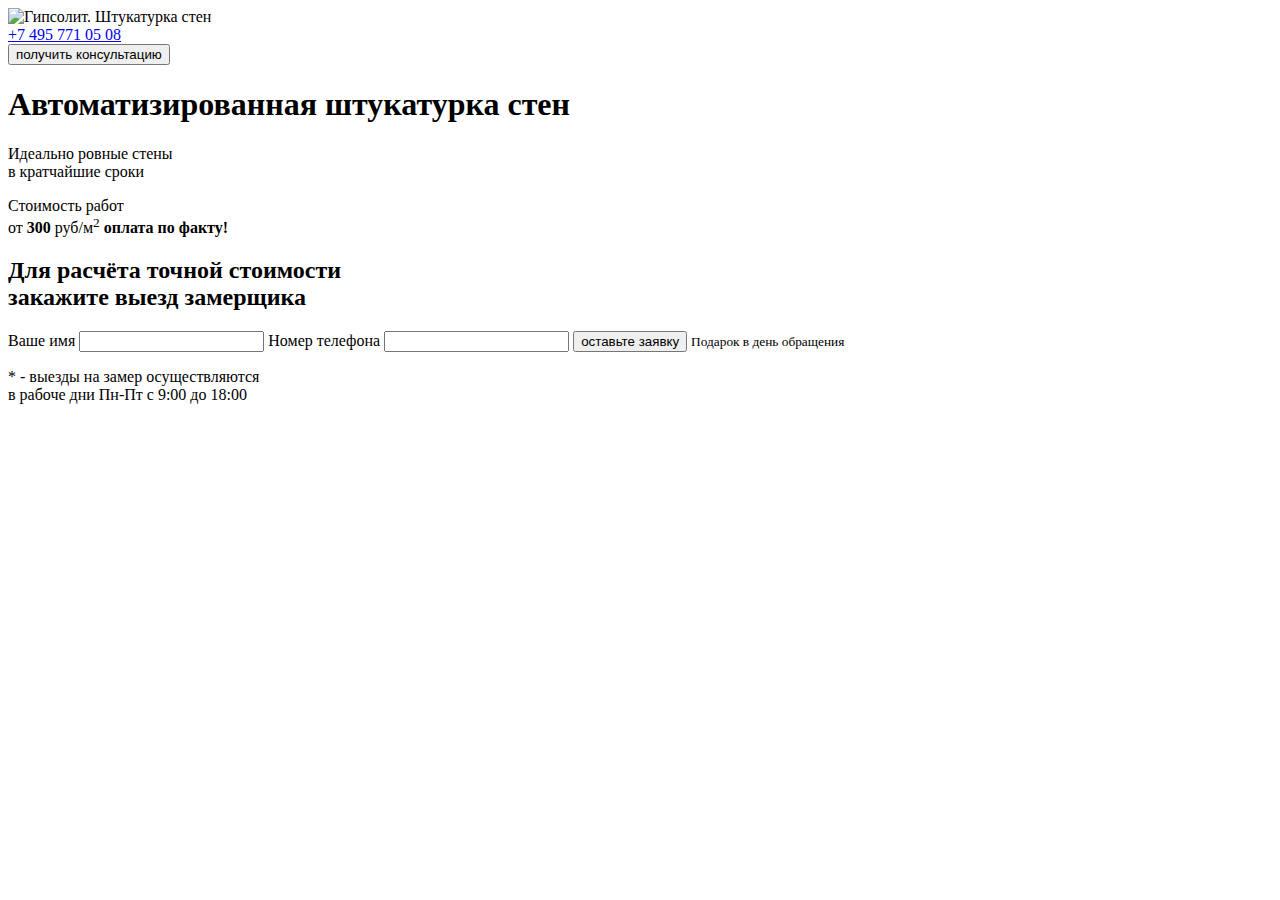
==== practice/index.html @ 173c3c06 "homework 15 completed" ====
<!DOCTYPE html>
<html lang="ru">
	<head>
	<meta charset="utf-8">
	<meta name="viewport" content="width=device-width, initial-scale=1, shrink-to-fit=no">
	<title>Гипсолит</title>
	<meta name="description" content="Сайт о автоматизированной штукатурке стен">
	<meta name="keywords" content="штукатурка, автоматизированная штукатурка, штукатурка стен">
	<meta name="author" content="kasarevich">
	<link rel="stylesheet" type="text/css" href="css/bootstrap.css">
	<link rel="stylesheet" type="text/css" href="css/style.css">
	</head>
	 <body>
	 	<main class="main">
	 		<div class="container">
	 			<div class="header">
	 				<div class="row align-items-center">
	 					<div class="col-lg-3">
	 						<img src="img/logo.png" alt="Гипсолит. Штукатурка стен">
	 					</div>
	 					<div class="col-lg-2 offset-4">
	 						<a class="phone-link" href="#">+7 495 771 05 08</a>
	 					</div>
	 					<div class="col-lg-3 text-right" >
	 						<button class="button header-btn">получить консультацию</button>
	 					</div>
	 				</div>
	 			</div>
	 			<div class="main-content">
	 				<div class="row">
	 					<div class="col-lg-6">
	 						<div class="main-title">
	 							<h1>Автоматизированная штукатурка стен</h1>
	 							<p class="main-subtitle">Идеально ровные стены <br>в кратчайшие сроки</p>
	 							<span>
	 								Стоимость работ <br>
	 								от <strong>300</strong> руб/м<sup>2</sup>
	 							</span>
	 							<strong class="main-trigger">оплата по факту!</strong>
	 						</div>
	 					</div>
	 					<div class="col-lg-4 offset-2">
	 						<div class="main-form">
	 							<h2 class="main-form-header">Для расчёта точной стоимости<br>закажите <strong>выезд замерщика</strong></h2>
	 							<form action="">
	 								<label for="name-form">Ваше имя</label>
	 								<input class="main-form-input" id="name-form" type="text">
	 								<label for="phone-form">Номер телефона</label>
	 								<input class="main-form-input"  id="phone-form" type="text">
	 								<button class="main-form-btn button">оставьте заявку</button>
	 								<small>Подарок в день обращения</small>
	 							</form>
	 						</div>
	 						<div class="main-ps-form-text">
	 							<p>* - выезды на замер осуществляются<br>в рабоче дни Пн-Пт с 9:00 до 18:00</p>
	 						</div>
	 					</div>
	 				</div>
	 			</div>
	 		</div>
	 	</main>
	 </body>
</html>
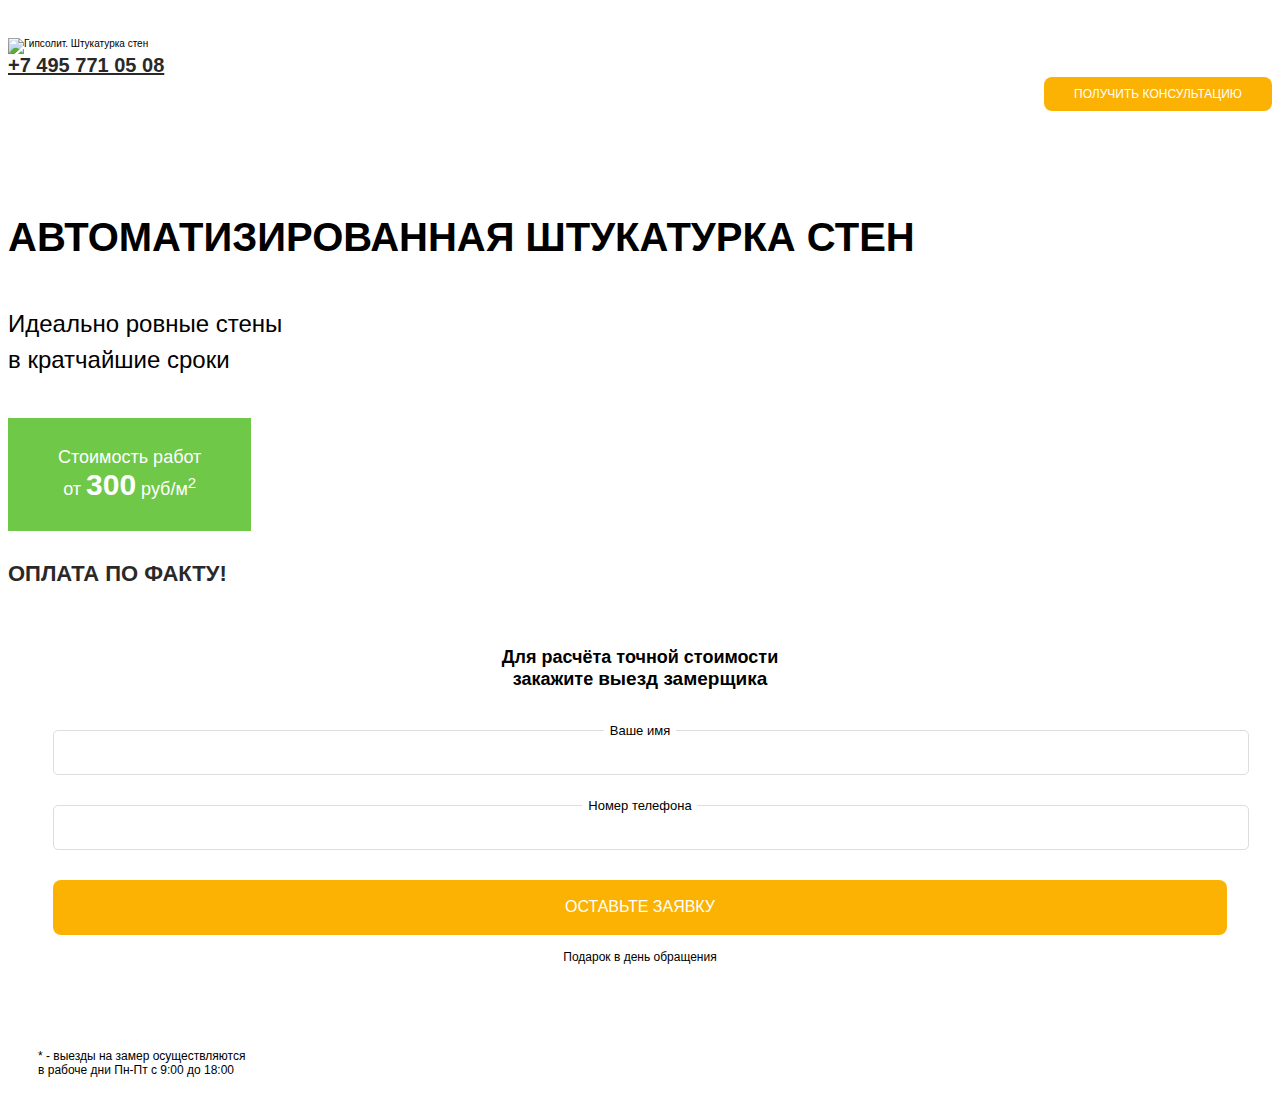
==== commit 79541c1a: "Add adaptive to 1 section" ====
--- a/practice/index.html
+++ b/practice/index.html
@@ -15,20 +15,22 @@
 	 		<div class="container">
 	 			<div class="header">
 	 				<div class="row align-items-center">
-	 					<div class="col-lg-3">
+	 					<div class="col-lg-2 col-md-3 col-sm-6 col-xs-12">
 	 						<img src="img/logo.png" alt="Гипсолит. Штукатурка стен">
 	 					</div>
-	 					<div class="col-lg-2 offset-4">
+	 					<div class="col-xl-2 offset-xl-5 col-lg-4 offset-lg-3 col-md-4 offset-md-1 text-md-center text-lg-right col-sm-6 text-sm-right col-xs-12">
 	 						<a class="phone-link" href="#">+7 495 771 05 08</a>
 	 					</div>
-	 					<div class="col-lg-3 text-right" >
-	 						<button class="button header-btn">получить консультацию</button>
+	 					<div class="col-lg-3 col-md-4 col-sm-12 col-xs-12">
+	 						<div class="header-btn-wrap">
+	 							<button class="button header-btn">получить консультацию</button>
+	 						</div>
 	 					</div>
 	 				</div>
 	 			</div>
 	 			<div class="main-content">
 	 				<div class="row">
-	 					<div class="col-lg-6">
+	 					<div class="col-lg-6 col-md-12">
 	 						<div class="main-title">
 	 							<h1>Автоматизированная штукатурка стен</h1>
 	 							<p class="main-subtitle">Идеально ровные стены <br>в кратчайшие сроки</p>
@@ -39,7 +41,7 @@
 	 							<strong class="main-trigger">оплата по факту!</strong>
 	 						</div>
 	 					</div>
-	 					<div class="col-lg-4 offset-2">
+	 					<div class="col-xl-4 offset-xl-2 col-lg-5 offset-lg-1 col-md-8 offset-md-2 col-sm-10 offset-sm-1">
 	 						<div class="main-form">
 	 							<h2 class="main-form-header">Для расчёта точной стоимости<br>закажите <strong>выезд замерщика</strong></h2>
 	 							<form action="">
--- a/practice/css/style.css
+++ b/practice/css/style.css
@@ -0,0 +1,204 @@
+/* Fonts */
+@font-face {
+  font-family: 'ProximaNova-reg';
+  src: url('../fonts/ProximaNova-Regular.eot');
+  src: url('../fonts/ProximaNova-Regular.eot?#iefix') format('embedded-opentype'), url('../fonts/ProximaNova-Regular.woff2') format('woff2'), url('../fonts/ProximaNova-Regular.woff') format('woff'), url('../fonts/ProximaNova-Regular.ttf') format('truetype'), url('../fonts/ProximaNova-Regular.svg#ProximaNova-Regular') format('svg');
+  font-weight: normal;
+  font-style: normal;
+}
+@font-face {
+  font-family: 'ProximaNova-bold';
+  src: url('../fonts/ProximaNova-Bold.eot');
+  src: url('../fonts/ProximaNova-Bold.eot?#iefix') format('embedded-opentype'), url('../fonts/ProximaNova-Bold.woff2') format('woff2'), url('../fonts/ProximaNova-Bold.woff') format('woff'), url('../fonts/ProximaNova-Bold.ttf') format('truetype'), url('../fonts/ProximaNova-Bold.svg#ProximaNova-Bold') format('svg');
+  font-weight: bold;
+  font-style: normal;
+}
+/* Colors */
+/* Typography */
+body {
+  font-family: 'ProximaNova-reg', sans-serif;
+}
+html {
+  font-size: 10px;
+}
+/* Basic setting */
+button,
+input,
+a {
+  outline: none;
+}
+a:hover {
+  text-decoration: none;
+}
+section {
+  padding: 10rem 0;
+}
+.button {
+  background-color: #fbb202;
+  color: #ffffff;
+  font-size: 1.2rem;
+  padding: 1rem 3rem;
+  border-radius: 8px;
+  text-transform: uppercase;
+  border: none;
+  -webkit-transition: all 0.2s;
+  transition: all 0.2s;
+}
+.button:hover {
+  cursor: pointer;
+  background-color: #e2a002;
+}
+/* main */
+.main {
+  padding: 3rem 0;
+  background: #ffffff url(../img/main-bg.jpg) center no-repeat;
+  background-size: cover;
+  /* main-form*/
+}
+.main .header {
+  height: 7rem;
+}
+.main .header .phone-link {
+  font-family: 'ProximaNova-bold', sans-serif;
+  display: inline-block;
+  font-weight: 900;
+  font-size: 2rem;
+  color: #292929;
+}
+.main .header-btn-wrap {
+  text-align: right;
+  width: 100%;
+}
+.main .header-btn-wrap .header-btn {
+  text-align: center;
+}
+.main-content {
+  margin-top: 10rem;
+}
+.main-content h1 {
+  font-family: 'ProximaNova-bold', sans-serif;
+  margin-top: 0;
+  font-size: 4rem;
+  text-transform: uppercase;
+  margin-bottom: 4rem;
+  line-height: 1.45;
+}
+.main-subtitle {
+  font-size: 2.4rem;
+  margin-bottom: 4rem;
+  line-height: 1.5;
+}
+.main span {
+  font-family: 'ProximaNova-reg', sans-serif;
+  font-size: 1.8rem;
+  background-color: #70c849;
+  color: #ffffff;
+  text-align: center;
+  line-height: 1.1;
+  display: inline-block;
+  padding: 3rem 5rem;
+  margin-bottom: 3rem;
+}
+.main span strong {
+  font-size: 3rem;
+}
+.main-trigger {
+  font-family: 'ProximaNova-bold', sans-serif;
+  display: block;
+  color: #292929;
+  text-transform: uppercase;
+  font-size: 2.2rem;
+}
+.main-form {
+  padding: 4.5rem;
+  background-color: #ffffff;
+  text-align: center;
+}
+.main-form-header {
+  font-size: 1.8rem;
+  margin-bottom: 4rem;
+}
+.main-form-header strong {
+  font-size: 1.9rem;
+}
+.main-form-input {
+  font-size: 2rem;
+  display: block;
+  width: 100%;
+  padding: 1rem;
+  margin: 3rem 0;
+  border-radius: 0.5rem;
+  border: 0.1rem solid #dddddd;
+}
+.main-form label {
+  font-size: 1.3rem;
+  background-color: #ffffff;
+  display: inline-block;
+  position: absolute;
+  -webkit-transform: translateX(-50%) translateY(-50%);
+          transform: translateX(-50%) translateY(-50%);
+  padding: 0.3rem 0.6rem;
+}
+.main-form-btn {
+  display: block;
+  height: 5.5rem;
+  width: 100%;
+  font-size: 1.6rem;
+}
+.main-form small {
+  display: block;
+  font-size: 1.2rem;
+  margin-top: 1.5rem;
+}
+.main-ps-form-text p {
+  margin: 4rem 3rem 0;
+  font-size: 1.2rem;
+}
+@media (max-width: 991px) {
+  .main {
+    background-position: top left;
+  }
+  .main-content {
+    margin-top: 3rem;
+  }
+  .main-title {
+    text-align: center;
+    padding-bottom: 3rem;
+  }
+}
+@media (max-width: 768px) {
+  .phone-link {
+    position: relative;
+    top: 2rem;
+  }
+  .header-btn {
+    position: relative;
+    top: -7rem;
+  }
+  .main-content {
+    margin-top: 4rem;
+  }
+}
+@media (max-width: 576px) {
+  .header {
+    text-align: center;
+  }
+  .header-btn-wrap {
+    text-align: center ! important;
+  }
+  .header-btn {
+    margin-top: 2rem;
+    position: static;
+  }
+  .phone-link {
+    margin-top: 2rem;
+    position: static;
+    font-size: 3rem ! important;
+  }
+  .main-content {
+    margin-top: 14rem;
+  }
+  .main-form {
+    margin: 0rem 4rem;
+  }
+}
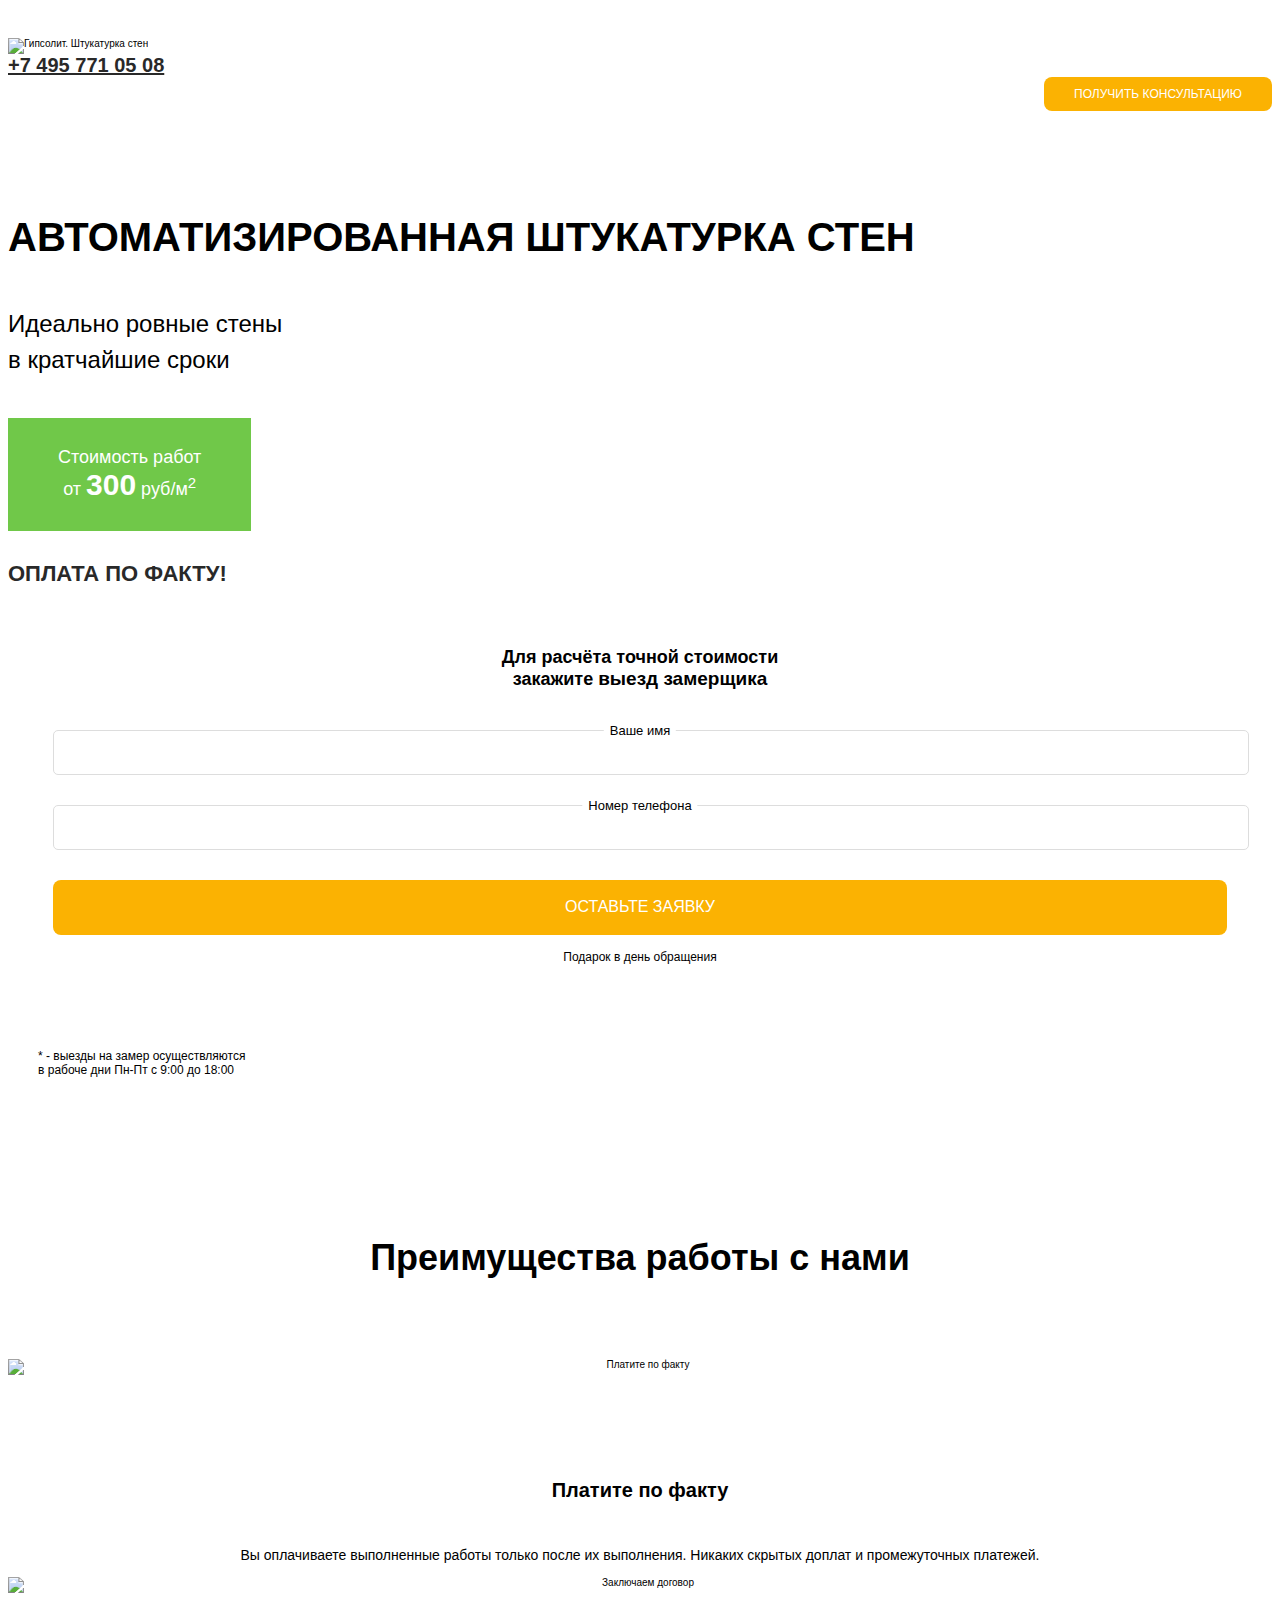
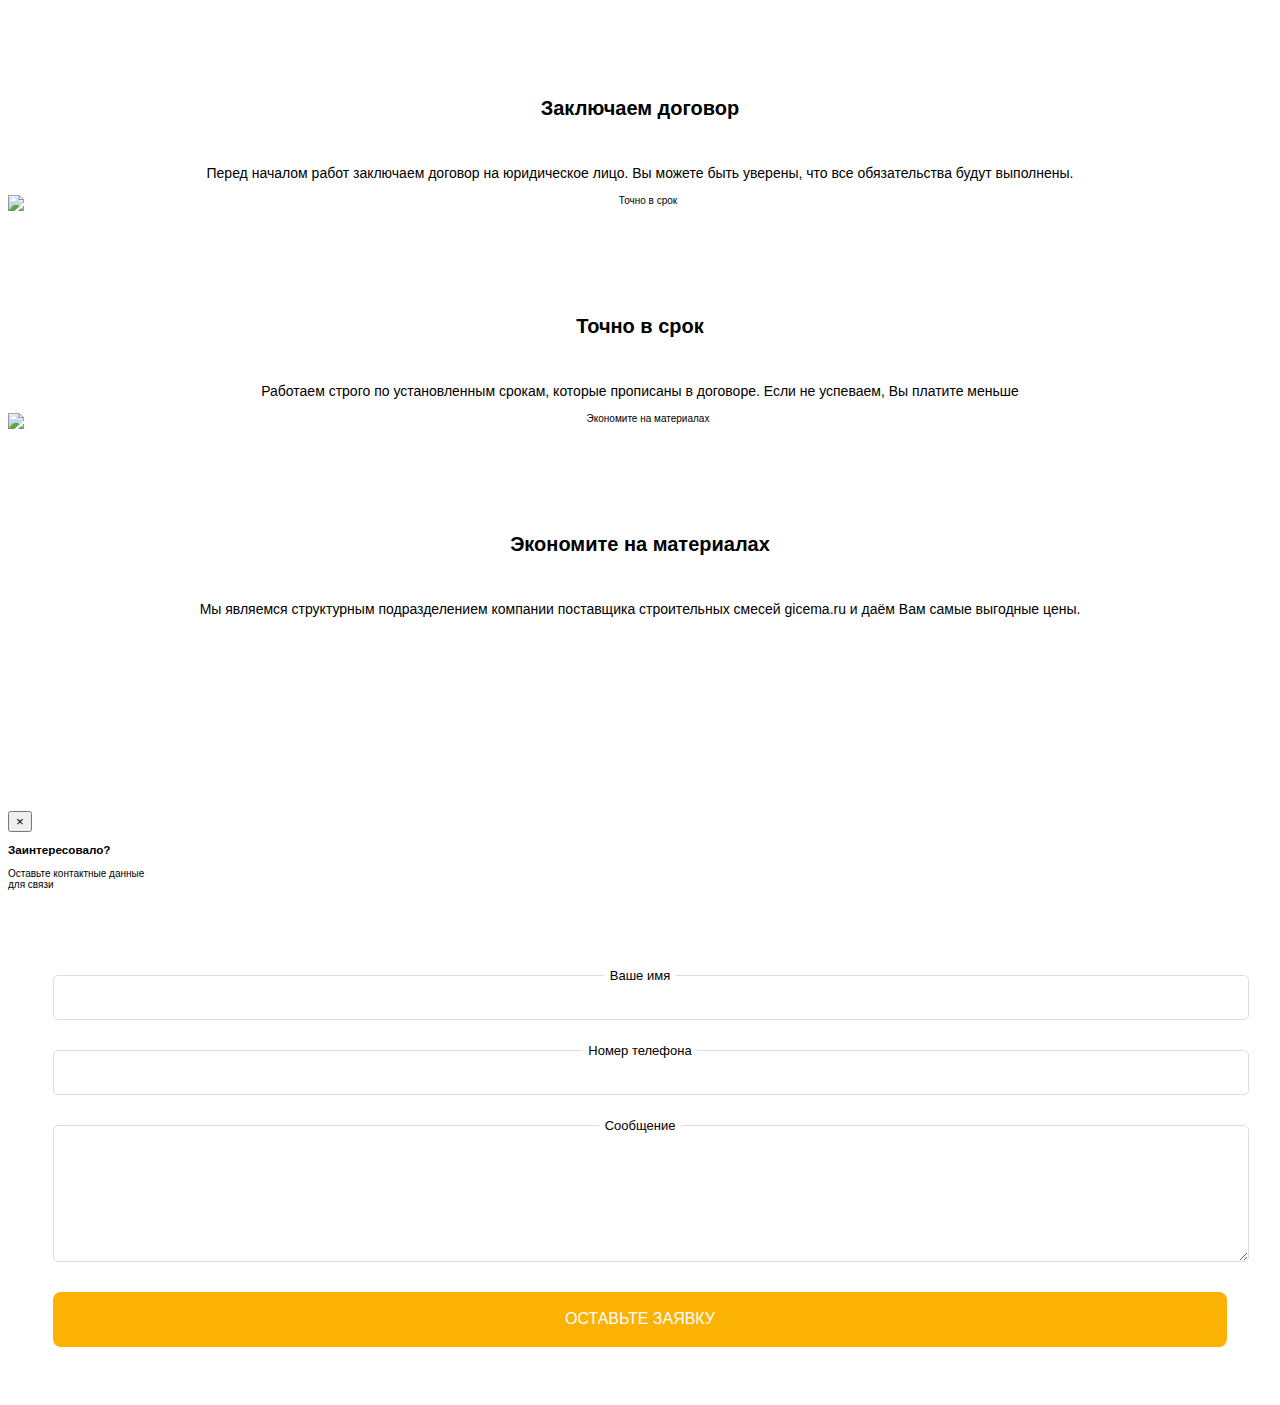
==== commit 44f8d881: "update close-listener" ====
--- a/practice/index.html
+++ b/practice/index.html
@@ -23,7 +23,7 @@
 	 					</div>
 	 					<div class="col-lg-3 col-md-4 col-sm-12 col-xs-12">
 	 						<div class="header-btn-wrap">
-	 							<button class="button header-btn">получить консультацию</button>
+	 							<button class="button header-btn popup-btn">получить консультацию</button>
 	 						</div>
 	 					</div>
 	 				</div>
@@ -61,5 +61,131 @@
 	 			</div>
 	 		</div>
 	 	</main>
+	 	<section class="features">
+	 		<div class="container">
+	 			<h2 class="section-header">
+	 				Преимущества работы с нами
+	 			</h2>
+	 			<div class="features-slider">
+	 				<div class="features-slider-block">
+	 					<div class="features-img">
+	 						<picture>
+	 							<source srcset="img/features/coin.svg" type="image/">
+	 							<img src="img/features/coin.png" alt="Платите по факту">
+	 						</picture>
+	 					</div>
+	  						<h3>Платите по факту</h3>
+	  						<p>Вы оплачиваете выполненные работы только после их выполнения. Никаких скрытых доплат и промежуточных платежей.</p>
+	 				</div>
+	 				<div class="features-slider-block">
+	 					<div class="features-img">
+	 						<picture>
+	 							<source srcset="img/features/folder.svg" type="image/">
+	 							<img src="img/features/folder.png" alt="Заключаем договор">
+	 						</picture>
+	 					</div>
+	 						<h3>Заключаем договор</h3>
+	 						<p>Перед началом работ заключаем договор на юридическое лицо. Вы можете быть уверены, что все обязательства будут выполнены.</p>
+	 				</div>
+	 				<div class="features-slider-block">
+	 					<div class="features-img">
+	 						<picture>
+	 							<source srcset="img/features/clock.svg" type="image/">
+	 							<img src="img/features/clock.png" alt="Точно в срок">
+	 						</picture>
+	 					</div>
+	  						<h3>Точно в срок</h3>
+	  						<p>Работаем строго по установленным срокам, которые прописаны в договоре. Если не успеваем, Вы платите меньше</p>
+	 				</div>
+	 				<div class="features-slider-block">
+	  						<div class="features-img">
+	 						<picture>
+	 							<source srcset="img/features/pig.svg" type="image/">
+	 							<img src="img/features/pig.png" alt="Экономите на материалах">
+	 						</picture>
+	 					</div>
+	  						<h3>Экономите на материалах</h3>
+	  						<p>Мы являемся структурным подразделением компании поставщика строительных смесей gicema.ru и даём Вам самые выгодные цены.</p>
+	 				</div>
+	 			</div>
+	 		</div>
+	 	</section>
+	 
+	 
+	 	<!-- Modal windows -->
+	 		
+	 		<!-- contact us -->
+
+	 		<div class="popup">
+	 			<div class="popup-dialog">
+	 				<button class="exit">&times</button>
+	 				<div class="popup-dialog-content">
+	 					<h3>Заинтересовало?</h3>
+	 					<p>Оставьте контактные данные<br>для связи</p>
+	 					<div class="main-form">
+	 						<form action="">
+	 								<label for="name-form">Ваше имя</label>
+	 								<input class="main-form-input" id="name-form" type="text">
+	 								<label for="phone-form">Номер телефона</label>
+	 								<input class="main-form-input"  id="phone-form" type="text">
+	 								<label for="message-form">Сообщение</label>
+	 								<textarea class="main-form-input" id="message-form" rows="5"></textarea>
+	 								<button class="main-form-btn button">оставьте заявку</button>
+	 							</form>
+	 					</div>
+	 				</div>
+	 			</div>
+	 		</div>
+	 		
+	 		<script src="https://code.jquery.com/jquery-3.4.1.min.js"></script>
+	 		<link rel="stylesheet" type="text/css" href="slick/slick.css">
+	 		<link rel="stylesheet" type="text/css" href="slick/slick-theme.css">
+	 		<script src="slick/slick.min.js"></script>
+	 		<script type="text/javascript">
+	 		
+	 	
+	 		  $(document).ready(function(){	
+	 		  	/*media-windows	*/	
+	 				/*media-form	*/	
+	 			$('.popup-btn').on('click', function(event) {
+	 				event.preventDefault();
+	 				$('.popup').fadeIn();
+	 				$(document).mouseup(function (e){ 
+	 						var div = $('.popup-dialog');
+	 						if ( (!div.is(e.target)) && (div.has(e.target).length === 0) || ($('.exit').is(e.target)) ) { 
+	 							$('.popup').fadeOut();
+	 						}
+	 					});
+	 			});
+
+	 			/*slider*/
+	 		    $('.features-slider').slick({
+	 		      	infinite: false,
+	 		      	slidesToShow: 4,
+	 		      	responsive: [
+	 		      	  {
+	 		      	    breakpoint: 991,
+	 		      	    settings: {
+	 		      	      slidesToShow: 2,
+	 		      	      slidesToScroll: 2,
+	 		      	      infinite: true,
+	 		      	      prevArrow: '<button class="arrow prev"></>',
+	 		      	      nextArrow: '<button class="arrow next"></>',
+	 		      	    }
+	 		      	  },
+	 		      	  {
+	 		      	    breakpoint: 767,
+	 		      	    settings: {
+	 		      	      slidesToShow: 1,
+	 		      	      slidesToScroll: 1,
+	 		      	      infinite: true,
+	 		       	      prevArrow: '<button class="arrow prev"></>',
+	 		      	      nextArrow: '<button class="arrow next"></>'
+	 		      	    }
+	 		      	  }
+	 		      	]
+	 		    });
+	 		  });
+	 		</script>
 	 </body>
 </html>
--- a/practice/css/style.css
+++ b/practice/css/style.css
@@ -154,6 +154,60 @@
   margin: 4rem 3rem 0;
   font-size: 1.2rem;
 }
+/* Секция с преимуществами */
+.features .section-header {
+  text-align: center;
+  font-family: 'ProximaNova-bold', sans-serif;
+  font-size: 3.6rem;
+}
+.features-slider {
+  margin: 8rem 0;
+}
+.features-slider-block {
+  text-align: center;
+}
+.features-slider-block .features-img {
+  height: 6rem;
+}
+.features-slider-block .features-img img {
+  margin: 0 auto;
+  display: block;
+}
+.features-slider-block h3 {
+  font-family: 'ProximaNova-bold', sans-serif;
+  font-size: 2rem;
+  margin-top: 6rem;
+}
+.features-slider-block p {
+  display: inline-block;
+  font-size: 1.4rem;
+  margin-top: 2.5rem;
+  width: 80%;
+}
+.features .slick-active {
+  outline: none;
+}
+.features .arrow {
+  border: none;
+  position: absolute;
+  top: 50%;
+  -webkit-transition: translateY(50%);
+  transition: translateY(50%);
+  width: 2rem;
+  height: 2rem;
+  z-index: 100;
+  outline: none;
+}
+.features .prev {
+  left: 0;
+  background: url("../img/features/arrow-l.svg") center no-repeat;
+  background-size: 70%;
+}
+.features .next {
+  right: 0;
+  background: url("../img/features/arrow-r.svg") center no-repeat;
+  background-size: 70%;
+}
 @media (max-width: 991px) {
   .main {
     background-position: top left;
@@ -199,6 +253,9 @@
     margin-top: 14rem;
   }
   .main-form {
-    margin: 0rem 4rem;
-  }
-}
+    margin: 0rem 1rem;
+  }
+  .main-content h1 {
+    font-size: 2.5rem;
+  }
+}
